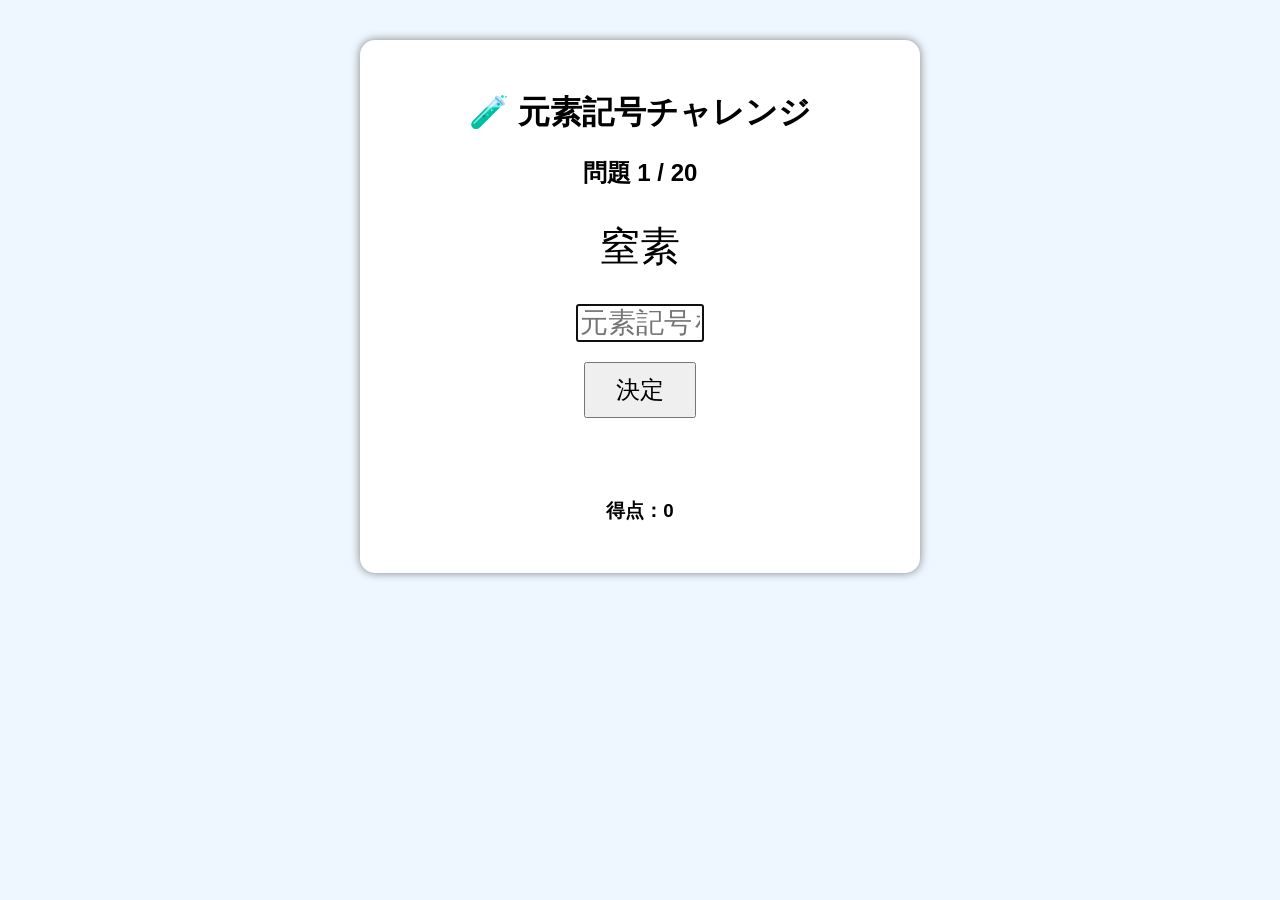
==== periodic-game/index.html @ 00fb0977 "Initial commit" ====
<!DOCTYPE html>
<html lang="ja">
<head>
<meta charset="UTF-8">
<meta name="viewport" content="width=device-width, initial-scale=1.0">
<title>元素記号チャレンジ Ver.1</title>
<link rel="stylesheet" href="style.css">
</head>
<body>

<div class="container">

<h1>🧪 元素記号チャレンジ</h1>

<h2 id="questionNumber">問題 1 / 20</h2>
<div id="question" class="question">
元素名
</div>
<input
type="text"
id="answer"
placeholder="元素記号を入力"
autocomplete="off"
maxlength="2">
<br>

<button id="submitButton">決定</button>

<div id="message"></div>

<h3 id="score">得点：0</h3>

</div>

<script src="script.js"></script>
</body>
</html>
---- periodic-game/style.css ----
body{

    background:#eef7ff;

    font-family:sans-serif;

    text-align:center;

}

.container{

    width:500px;

    margin:40px auto;

    background:white;

    padding:30px;

    border-radius:15px;

    box-shadow:0 0 10px gray;

}

.question{

    font-size:40px;

    margin:30px;

}

input{

    font-size:28px;

    width:120px;

    text-align:center;

}

button{

    margin-top:20px;

    font-size:24px;

    padding:10px 30px;

    cursor:pointer;

}

#message{

    font-size:30px;

    margin:20px;

    height:40px;

}
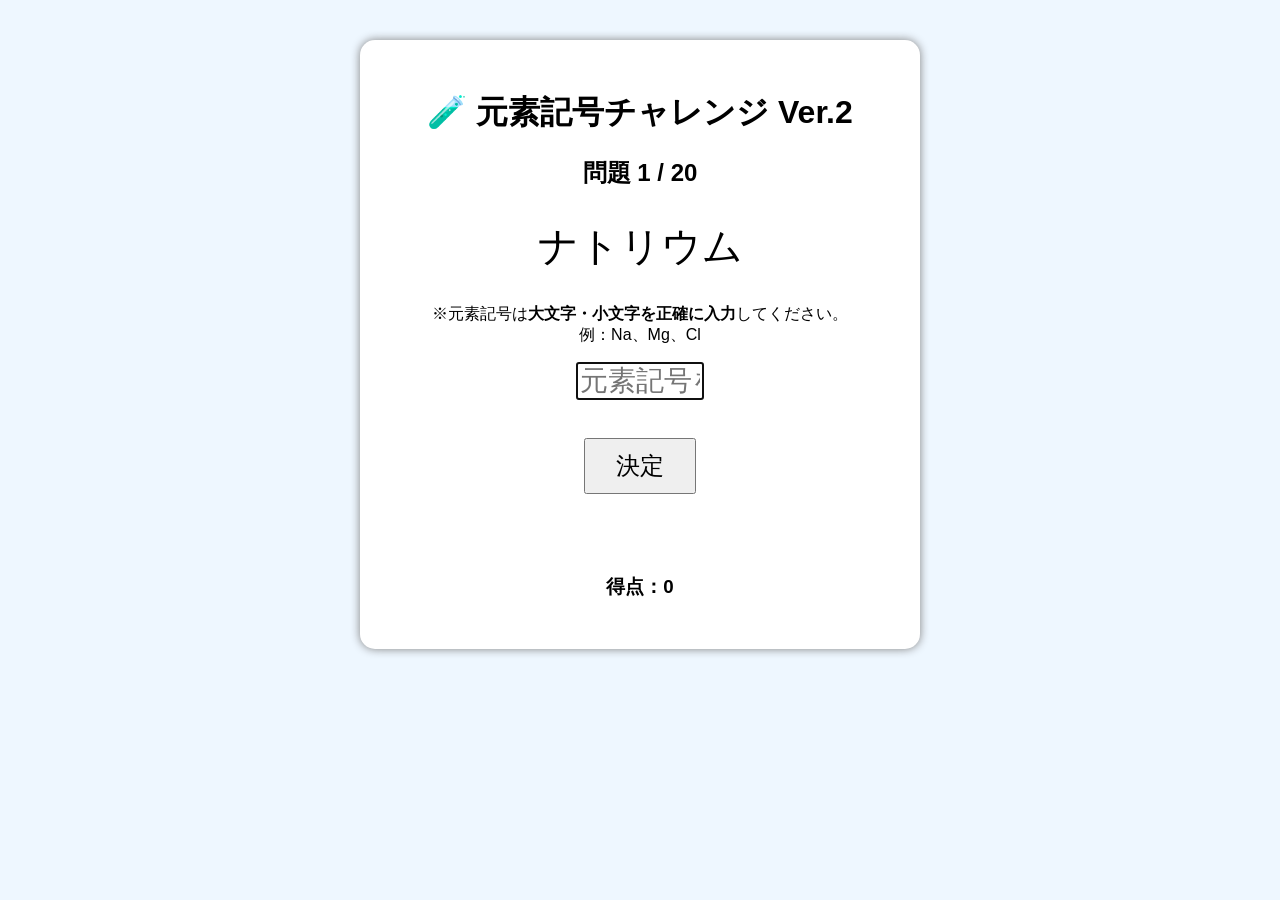
==== commit 6578d775: "Update index.html for version 2 enhancements" ====
--- a/periodic-game/index.html
+++ b/periodic-game/index.html
@@ -1,37 +1,48 @@
 <!DOCTYPE html>
 <html lang="ja">
 <head>
-<meta charset="UTF-8">
-<meta name="viewport" content="width=device-width, initial-scale=1.0">
-<title>元素記号チャレンジ Ver.1</title>
-<link rel="stylesheet" href="style.css">
+    <meta charset="UTF-8">
+    <meta name="viewport" content="width=device-width, initial-scale=1.0">
+    <title>元素記号チャレンジ Ver.2</title>
+    <link rel="stylesheet" href="style.css">
 </head>
+
 <body>
 
 <div class="container">
 
-<h1>🧪 元素記号チャレンジ</h1>
+    <h1>🧪 元素記号チャレンジ Ver.2</h1>
 
-<h2 id="questionNumber">問題 1 / 20</h2>
-<div id="question" class="question">
-元素名
-</div>
-<input
-type="text"
-id="answer"
-placeholder="元素記号を入力"
-autocomplete="off"
-maxlength="2">
-<br>
+    <h2 id="questionNumber">問題 1 / 20</h2>
 
-<button id="submitButton">決定</button>
+    <div id="question" class="question">
+        元素名
+    </div>
 
-<div id="message"></div>
+    <p class="notice">
+        ※元素記号は<strong>大文字・小文字を正確に入力</strong>してください。<br>
+        例：Na、Mg、Cl
+    </p>
 
-<h3 id="score">得点：0</h3>
+    <input
+        type="text"
+        id="answer"
+        placeholder="元素記号を入力"
+        autocomplete="off"
+        maxlength="2"
+        autofocus>
+
+    <br><br>
+
+    <button id="submitButton">決定</button>
+
+    <div id="message"></div>
+
+    <h3 id="score">得点：0</h3>
 
 </div>
 
 <script src="script.js"></script>
+
 </body>
 </html>
